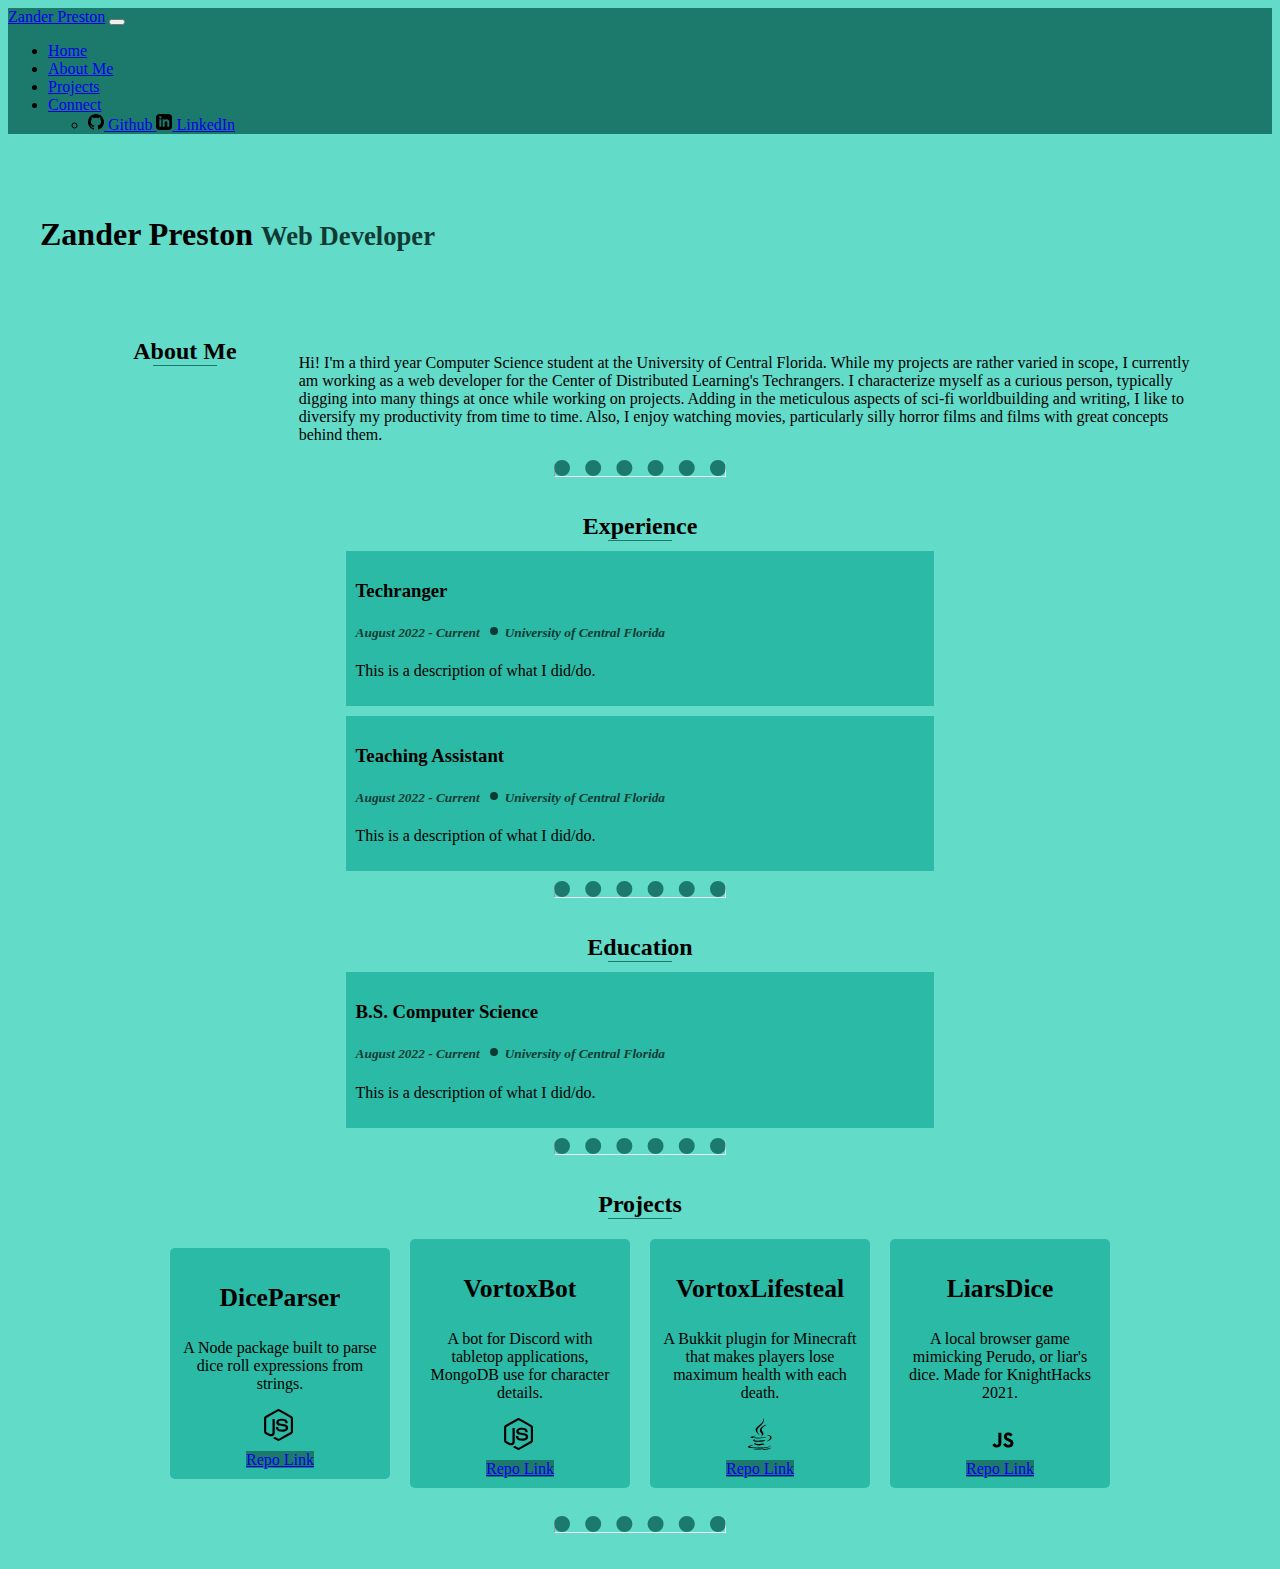
==== index.html @ afe41797 "Initial commit" ====
<!DOCTYPE html>
<html lang="en">
  <head>
    <meta charset="utf-8">
    <meta http-equiv="X-UA-Compatible" content="IE=edge">
    <meta name="viewport" content="width=device-width, initial-scale=1">

    <title>Zander Preston</title>

    <!-- Bootstrap CSS -->
    <link href="https://cdn.jsdelivr.net/npm/bootstrap@5.2.0/dist/css/bootstrap.min.css" rel="stylesheet" integrity="sha384-gH2yIJqKdNHPEq0n4Mqa/HGKIhSkIHeL5AyhkYV8i59U5AR6csBvApHHNl/vI1Bx" crossorigin="anonymous">
    <!-- Override CSS -->
    <link rel="stylesheet" type="text/css" href="styles.css">
  </head>
  <body>
    <!-- Bootstrap JS -->
    <script src="https://cdn.jsdelivr.net/npm/bootstrap@5.2.0/dist/js/bootstrap.bundle.min.js" integrity="sha384-A3rJD856KowSb7dwlZdYEkO39Gagi7vIsF0jrRAoQmDKKtQBHUuLZ9AsSv4jD4Xa" crossorigin="anonymous"></script>

    <nav class="navbar navbar-expand-lg navbar-dark">
        <div class="container-fluid">
            <a class="navbar-brand" href="#">Zander Preston</a>
            <button class="navbar-toggler" type="button" data-bs-toggle="collapse" data-bs-target="#navbarSupportedContent" aria-controls="navbarSupportedContent" aria-expanded="false" aria-label="Toggle navigation">
            <span class="navbar-toggler-icon"></span>
            </button>
            <div class="collapse navbar-collapse" id="navbarSupportedContent">
            <ul class="navbar-nav me-auto mb-2 mb-lg-0">
                <li class="nav-item">
                    <a class="nav-link active" aria-current="page" href="#">Home</a>
                </li>
                <li class="nav-item">
                    <a class="nav-link" href="#about">About Me</a>
                </li>
                <li class="nav-item">
                    <a class="nav-link" href="#projects">Projects</a>
                </li>
                <li class="nav-item dropdown">
                    <a class="nav-link dropdown-toggle" href="#" role="button" data-bs-toggle="dropdown" aria-expanded="false">
                        Connect
                    </a>
                    <ul class="dropdown-menu">
                        <li>
                            <a class="dropdown-item" href="https://github.com/lastingParadox">
                                <img src="assets/github.svg" alt="Github Logo" height="16px" width="16px">
                                Github
                            </a>
                            <a class="dropdown-item" href="https://www.linkedin.com/in/zander-preston-95725a225/">
                                <img src="assets/linkedin.svg" alt="LinkedIn Logo" width="16px" height="16px">
                                LinkedIn
                            </a>
                        </li>
                    </ul>
                </li>
            </div>
        </div>
    </nav>
    <header>
        <h1 class="display-4">
            Zander Preston
            <small class="text-muted">Web Developer</small>
        </h1>
    </header>

    <main>
        <div id="about" class="section">
            <div class= "aboutflex">
                <div class="aboutheader">
                    <h2>About Me</h2>
                    <div class=underline></div>
                </div>
                <div class="aboutpara">
                    <p>
                        Hi! I'm a third year Computer Science student at the University of Central Florida.
                        While my projects are rather varied in scope, I currently am working as a web developer for the
                        Center of Distributed Learning's Techrangers. I characterize myself as a curious person, typically digging
                        into many things at once while working on projects. Adding in the meticulous aspects of sci-fi worldbuilding
                        and writing, I like to diversify my productivity from time to time. Also, I enjoy watching movies, particularly
                        silly horror films and films with great concepts behind them.
                    </p>
                </div>
            </div>
            <hr/>
        </div>

        <div id="experience" class="section">
            <h2>Experience</h2>
            <div class=underline></div>

            <div class="experienceitem">
                <h3>Techranger</h3>
                <h4><i><small class="text-muted">August 2022 - Current</small></i><span class="spacer"></span><i><small class="text-muted">University of Central Florida</small></i></h4>
                <p>This is a description of what I did/do.</p>
            </div>
            <div class="experienceitem">
                <h3>Teaching Assistant</h3>
                <h4><i><small class="text-muted">August 2022 - Current</small></i><span class="spacer"></span><i><small class="text-muted">University of Central Florida</small></i></h4>
                <p>This is a description of what I did/do.</p>
            </div>
            <hr/>
        </div>

        <div id="education" class="section">
            <h2>Education</h2>
            <div class=underline></div>
            <div class="experienceitem">
                <h3>B.S. Computer Science</h3>
                <h4><i><small class="text-muted">August 2022 - Current</small></i><span class="spacer"></span><i><small class="text-muted">University of Central Florida</small></i></h4>
                <p>This is a description of what I did/do.</p>
            </div>
            <hr/>
        </div>

        <div id="projects" class="section">
            <h2>Projects</h2>
            <div class=underline></div>
            <div id="projectbox">
                <div class="projectitem">
                    <h3>DiceParser</h3>
                    <p>A Node package built to parse dice roll expressions from strings.</p>
                    <img src="assets/node.svg" alt="Node.js Logo"/>
                    <a class="btn btn-primary" href="https://github.com/lastingParadox/dice-roller" role="button">Repo Link</a>
                </div>
                <div class="projectitem">
                    <h3>VortoxBot</h3>
                    <p>A bot for Discord with tabletop applications, MongoDB use for character details.</p>
                    <img src="assets/node.svg" alt=""/>
                    <a class="btn btn-primary" href="https://github.com/lastingParadox/vortox-bot" role="button">Repo Link</a>
                </div>
                <div class="projectitem">
                    <h3>VortoxLifesteal</h3>
                    <p>A Bukkit plugin for Minecraft that makes players lose maximum health with each death.</p>
                    <img src="assets/java.svg" alt=""/>
                    <a class="btn btn-primary" href="https://github.com/lastingParadox/vortox-lifesteal" role="button">Repo Link</a>
                </div>
                <div class="projectitem">
                    <h3>LiarsDice</h3>
                    <p>A local browser game mimicking Perudo, or liar's dice. Made for KnightHacks 2021.</p>
                    <img src="assets/js.svg" alt="JS Logo"/>
                    <a class="btn btn-primary" href="https://github.com/lastingParadox/liars-dice-browser-game" role="button">Repo Link</a>
                </div>
            </div>
            <hr/>
        </div>

    </main>

  </body>
</html>
---- styles.css ----
body {
    background-color: #63dbc9;
}

h2 {
    text-align: center;
    margin: 0;
}

.text-muted {
    color: #0D3B34 !important;
}

header {
    padding: 5vh 2.5vw
}

.navbar {
    background-color: #1C7A6C;
}

.section {
    margin: 2vh 5% 4vh 5%;
}

.section hr {
    border-top: 1em dotted #1C7A6C;
    width: 15%;
    margin: auto;
}

.underline {
    text-align: center;
    height: 1px;
    width: 64px;
    background-color: #1C7A6C;
    margin: auto auto 10px;
}

.aboutflex {
    display: flex;
    justify-content: center;
    flex-flow: row wrap;
}

.aboutheader {
    text-align: center;
    min-width: 200px;
    flex: 1 1 auto;
}

.aboutpara {
    flex: 2 1 auto;
    max-width: 80%;
}

.experienceitem {
    display: block;
    width: 50%;
    padding: 10px;
    background-color: #2BBAA5;
    margin: 10px auto;
}

.spacer {
    height: 8px;
    width: 8px;
    background-color: #0D3B34;
    border-radius: 50%;
    display: inline-block;
    margin: 0 7px 2px 10px;
}

#projectbox {
    display: flex;
    flex-flow: row wrap;
    align-items: center;
    justify-content: center;
    margin-bottom: 2vh;
}

.projectitem {
    overflow: hidden;
    text-align: center;
    border-radius: 5px;
    background-color: #2BBAA5;
    padding: 10px;
    margin: 10px;
    flex: 1 1 auto;
    max-width: 200px;
}

.projectitem h3 {
    font-size: calc(1.2em + .5vw);
}

.projectitem img {
    display: block;
    margin: 10px auto;
    filter: brightness(0) saturate(100%);
    height: 32px;
    width: 32px;
}

.btn-primary {
    background-color: #1C7A6C;
    border-color: #14695c;
}

.disabled {
    background-color: #1C7A6C;
    border-color: #14695c;
}
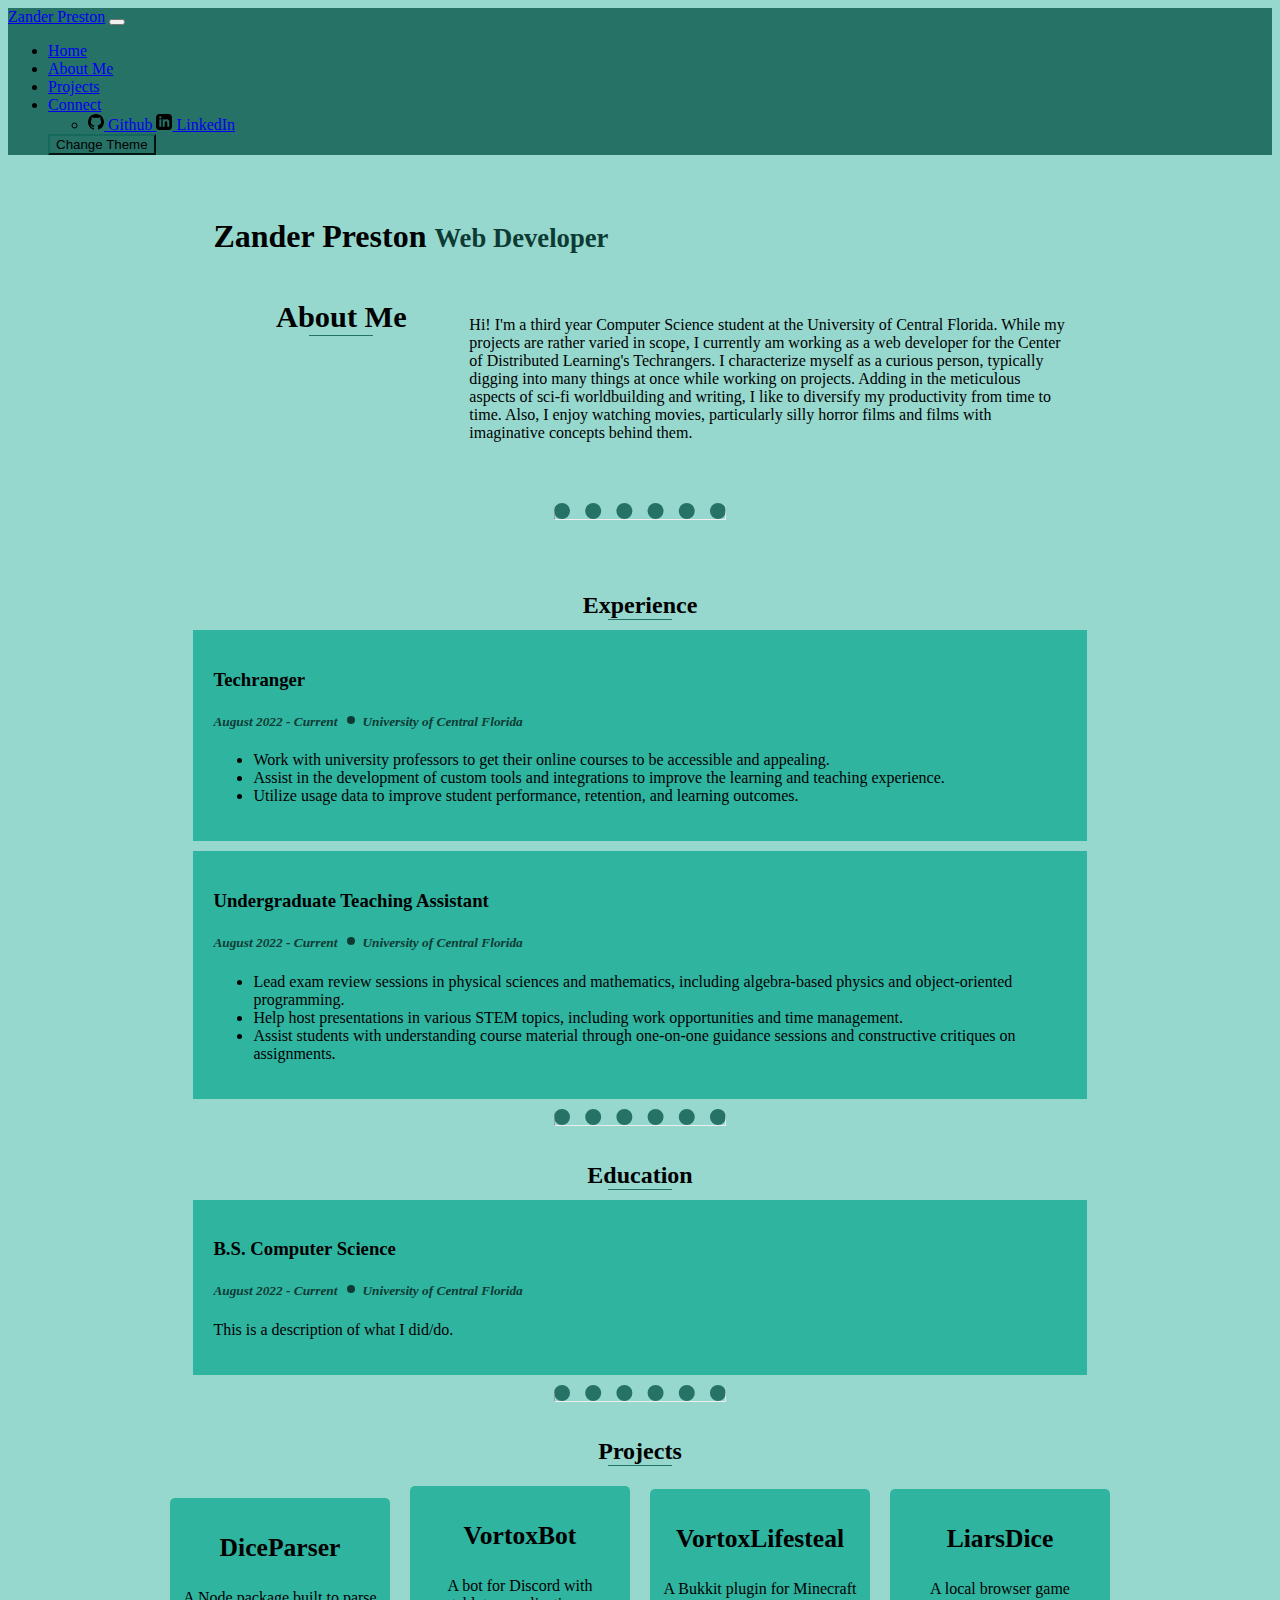
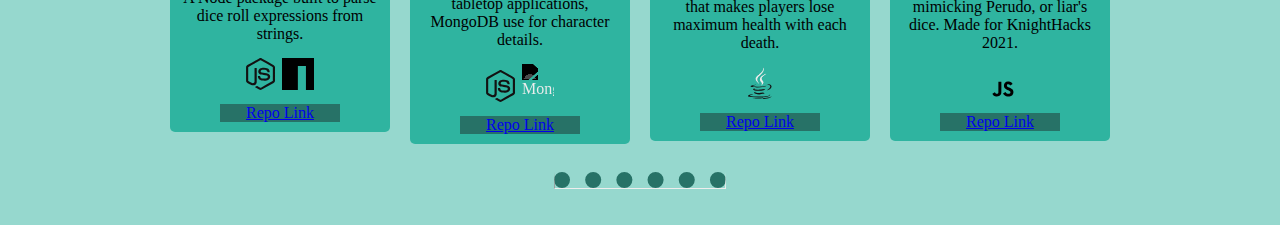
==== commit 3537f6ec: "Add style changer, margin fix" ====
--- a/index.html
+++ b/index.html
@@ -10,7 +10,17 @@
     <!-- Bootstrap CSS -->
     <link href="https://cdn.jsdelivr.net/npm/bootstrap@5.2.0/dist/css/bootstrap.min.css" rel="stylesheet" integrity="sha384-gH2yIJqKdNHPEq0n4Mqa/HGKIhSkIHeL5AyhkYV8i59U5AR6csBvApHHNl/vI1Bx" crossorigin="anonymous">
     <!-- Override CSS -->
-    <link rel="stylesheet" type="text/css" href="styles.css">
+    <link rel="stylesheet" type="text/css" href="mint.css">
+    <script>
+        function toggleTheme() {
+            let theme = document.getElementsByTagName('link')[1]
+
+            if (theme.getAttribute('href') == 'mint.css')
+                theme.setAttribute('href', 'pink.css')
+            else
+                theme.setAttribute('href', 'mint.css')
+        }
+    </script>
   </head>
   <body>
     <!-- Bootstrap JS -->
@@ -50,14 +60,17 @@
                         </li>
                     </ul>
                 </li>
+                <div><button id="themeButton" class="btn btn-secondary" onclick="toggleTheme()">Change Theme</button></div>
             </div>
         </div>
     </nav>
     <header>
+        <div id="header" class="section">
         <h1 class="display-4">
             Zander Preston
-            <small class="text-muted">Web Developer</small>
+            <small class="text-muted"> Web Developer</small>
         </h1>
+    </div>
     </header>
 
     <main>
@@ -74,13 +87,13 @@
                         Center of Distributed Learning's Techrangers. I characterize myself as a curious person, typically digging
                         into many things at once while working on projects. Adding in the meticulous aspects of sci-fi worldbuilding
                         and writing, I like to diversify my productivity from time to time. Also, I enjoy watching movies, particularly
-                        silly horror films and films with great concepts behind them.
+                        silly horror films and films with imaginative concepts behind them.
                     </p>
                 </div>
             </div>
             <hr/>
         </div>
-
+        <br/>
         <div id="experience" class="section">
             <h2>Experience</h2>
             <div class=underline></div>
@@ -88,12 +101,20 @@
             <div class="experienceitem">
                 <h3>Techranger</h3>
                 <h4><i><small class="text-muted">August 2022 - Current</small></i><span class="spacer"></span><i><small class="text-muted">University of Central Florida</small></i></h4>
-                <p>This is a description of what I did/do.</p>
+                <ul>
+                    <li>Work with university professors to get their online courses to be accessible and appealing.</li>
+                    <li>Assist in the development of custom tools and integrations to improve the learning and teaching experience.</li>
+                    <li>Utilize usage data to improve student performance, retention, and learning outcomes.</li>
+                </ul>
             </div>
             <div class="experienceitem">
-                <h3>Teaching Assistant</h3>
+                <h3>Undergraduate Teaching Assistant</h3>
                 <h4><i><small class="text-muted">August 2022 - Current</small></i><span class="spacer"></span><i><small class="text-muted">University of Central Florida</small></i></h4>
-                <p>This is a description of what I did/do.</p>
+                <ul>
+                    <li>Lead exam review sessions in physical sciences and mathematics, including algebra-based physics and object-oriented programming.</li>
+                    <li>Help host presentations in various STEM topics, including work opportunities and time management.</li>
+                    <li>Assist students with understanding course material through one-on-one guidance sessions and constructive critiques on assignments.</li>
+                </ul>
             </div>
             <hr/>
         </div>
@@ -116,25 +137,27 @@
                 <div class="projectitem">
                     <h3>DiceParser</h3>
                     <p>A Node package built to parse dice roll expressions from strings.</p>
-                    <img src="assets/node.svg" alt="Node.js Logo"/>
+                    <a href="https://nodejs.org/en/"><img class="invert" src="assets/node.svg" alt="Node.js Logo"/></a>
+                    <a href="https://www.npmjs.com/package/vortox-dice-parser"><img src="assets/npm.svg" alt="npm Logo"/></a>
                     <a class="btn btn-primary" href="https://github.com/lastingParadox/dice-roller" role="button">Repo Link</a>
                 </div>
                 <div class="projectitem">
                     <h3>VortoxBot</h3>
                     <p>A bot for Discord with tabletop applications, MongoDB use for character details.</p>
-                    <img src="assets/node.svg" alt=""/>
+                    <a href="https://nodejs.org/en/"><img class="invert" src="assets/node.svg" alt="Node.js logo"/></a>
+                    <a href="https://www.mongodb.com/"><img class="invert" src="assets/mongodb.svg" alt="MongoDB Logo"/></a>
                     <a class="btn btn-primary" href="https://github.com/lastingParadox/vortox-bot" role="button">Repo Link</a>
                 </div>
                 <div class="projectitem">
                     <h3>VortoxLifesteal</h3>
                     <p>A Bukkit plugin for Minecraft that makes players lose maximum health with each death.</p>
-                    <img src="assets/java.svg" alt=""/>
+                    <a href="https://www.java.com/en/"><img src="assets/java.svg" alt="Java logo"/></a>
                     <a class="btn btn-primary" href="https://github.com/lastingParadox/vortox-lifesteal" role="button">Repo Link</a>
                 </div>
                 <div class="projectitem">
                     <h3>LiarsDice</h3>
                     <p>A local browser game mimicking Perudo, or liar's dice. Made for KnightHacks 2021.</p>
-                    <img src="assets/js.svg" alt="JS Logo"/>
+                    <a href="https://www.javascript.com/"><img src="assets/js.svg" alt="JS Logo"/></a>
                     <a class="btn btn-primary" href="https://github.com/lastingParadox/liars-dice-browser-game" role="button">Repo Link</a>
                 </div>
             </div>
--- a/mint.css
+++ b/mint.css
@@ -0,0 +1,157 @@
+* {
+    --main-bg-color: #96d8ce;
+    --accent-nav: #277267;
+    --accent-muted: #0D3B34;
+    --item-box: #2fb4a0;
+    --button-border: #14695c;
+}
+
+body {
+    background-color: var(--main-bg-color);
+}
+
+h2 {
+    text-align: center;
+    margin: 0;
+}
+
+.text-muted {
+    color: var(--accent-muted) !important;
+}
+
+.section {
+    margin: 2vh 5% 4vh 5%;
+}
+
+header {
+    margin: 7vh auto 4vh;
+    width: 75%;
+}
+
+.navbar {
+    background-color: var(--accent-nav);
+}
+
+#themeButton {
+}
+
+.section hr {
+    border-top: 1em dotted var(--accent-nav);
+    width: 15%;
+    margin: auto;
+}
+
+.underline {
+    text-align: center;
+    height: 1px;
+    width: 64px;
+    background-color: var(--accent-nav);
+    margin: auto auto 10px;
+}
+
+.aboutflex {
+    margin: 5vh auto;
+    display: flex;
+    justify-content: center;
+    flex-flow: row wrap;
+    width: 75%;
+}
+
+.aboutheader {
+    text-align: center;
+    min-width: 200px;
+    flex: 1 1 auto;
+}
+
+.aboutheader h2 {
+    font-size: calc(1.5em + .5vw);
+}
+
+.aboutpara {
+    flex: 2 1 auto;
+    max-width: 70%;
+}
+
+.experienceitem {
+    display: block;
+    width: 75%;
+    padding: 20px;
+    background-color: var(--item-box);
+    margin: 10px auto;
+}
+
+.spacer {
+    height: 8px;
+    width: 8px;
+    background-color: var(--accent-muted);
+    border-radius: 50%;
+    display: inline-block;
+    margin: 0 7px 2px 10px;
+}
+
+#projectbox {
+    display: flex;
+    flex-flow: row wrap;
+    align-items: center;
+    justify-content: center;
+    margin-bottom: 2vh;
+}
+
+.projectitem {
+    overflow: hidden;
+    text-align: center;
+    border-radius: 5px;
+    background-color: var(--item-box);
+    padding: 10px;
+    margin: 10px;
+    flex: 1 1 auto;
+    max-width: 200px;
+}
+
+.projectitem h3 {
+    font-size: calc(1.2em + .5vw);
+}
+
+.projectitem p {
+    margin: auto auto 10px;
+}
+
+.projectitem img {
+    display: inline-block;
+    margin: 5px auto 10px;
+    filter: contrast(100) brightness(1) grayscale(1);
+    height: 32px;
+    width: 32px;
+}
+
+.projectitem .invert {
+    filter: invert() contrast(100) brightness(1) grayscale(1);
+}
+
+.btn-primary {
+    margin: auto;
+    display: block;
+    width: 60%;
+    background-color: var(--accent-nav);
+    border-color: var(--button-border)
+}
+
+.btn-primary:hover {
+    background-color: #085c4f;
+    border-color: #04352d;
+}
+
+.btn-secondary {
+    background-color: var(--accent-nav);
+    border-color: var(--button-border)
+}
+
+.btn-secondary:hover {
+    background-color: #085c4f;
+    border-color: #04352d;
+}
+
+.disabled {
+    background-color: var(--accent-nav);
+    border-color: var(--button-border)
+}
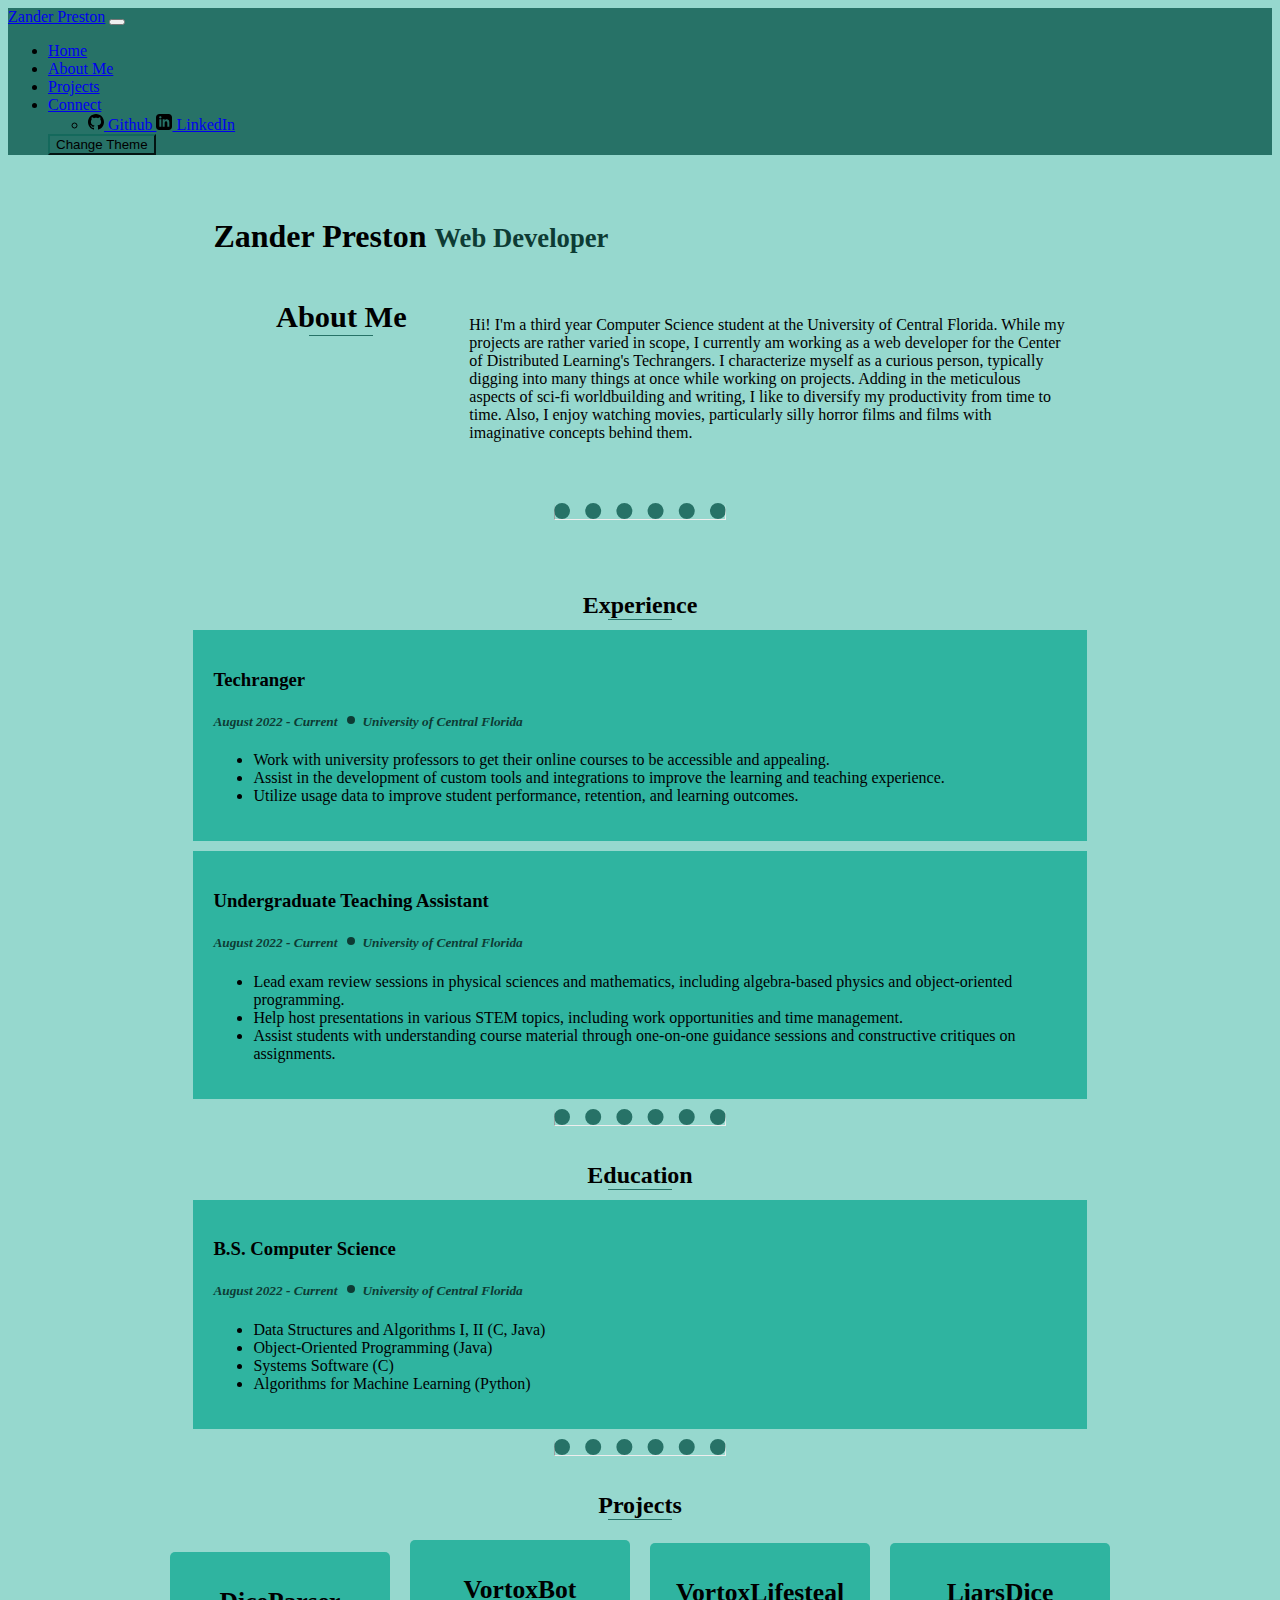
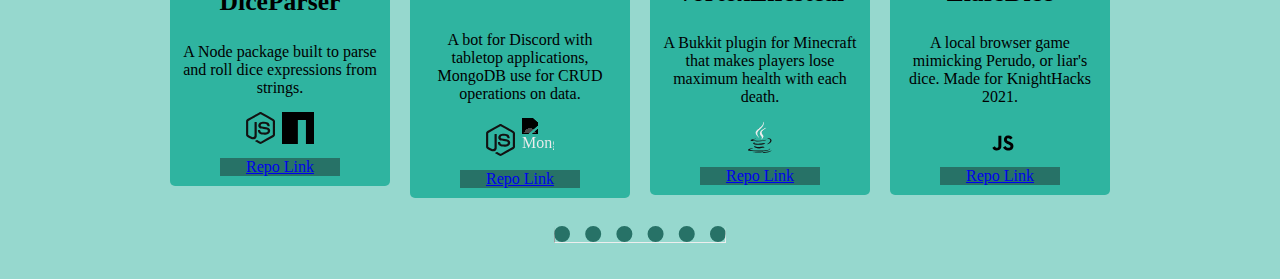
==== commit 9125a3a6: "Add languages to coursework" ====
--- a/index.html
+++ b/index.html
@@ -10,10 +10,11 @@
     <!-- Bootstrap CSS -->
     <link href="https://cdn.jsdelivr.net/npm/bootstrap@5.2.0/dist/css/bootstrap.min.css" rel="stylesheet" integrity="sha384-gH2yIJqKdNHPEq0n4Mqa/HGKIhSkIHeL5AyhkYV8i59U5AR6csBvApHHNl/vI1Bx" crossorigin="anonymous">
     <!-- Override CSS -->
+    <link rel="stylesheet" type="text/css" href="main.css">
     <link rel="stylesheet" type="text/css" href="mint.css">
     <script>
         function toggleTheme() {
-            let theme = document.getElementsByTagName('link')[1]
+            let theme = document.getElementsByTagName('link')[2]
 
             if (theme.getAttribute('href') == 'mint.css')
                 theme.setAttribute('href', 'pink.css')
@@ -125,7 +126,12 @@
             <div class="experienceitem">
                 <h3>B.S. Computer Science</h3>
                 <h4><i><small class="text-muted">August 2022 - Current</small></i><span class="spacer"></span><i><small class="text-muted">University of Central Florida</small></i></h4>
-                <p>This is a description of what I did/do.</p>
+                <ul>
+                    <li>Data Structures and Algorithms I, II (C, Java)</li>
+                    <li>Object-Oriented Programming (Java)</li>
+                    <li>Systems Software (C)</li>
+                    <li>Algorithms for Machine Learning (Python)</li>
+                </ul>
             </div>
             <hr/>
         </div>
@@ -136,14 +142,14 @@
             <div id="projectbox">
                 <div class="projectitem">
                     <h3>DiceParser</h3>
-                    <p>A Node package built to parse dice roll expressions from strings.</p>
+                    <p>A Node package built to parse and roll dice expressions from strings.</p>
                     <a href="https://nodejs.org/en/"><img class="invert" src="assets/node.svg" alt="Node.js Logo"/></a>
-                    <a href="https://www.npmjs.com/package/vortox-dice-parser"><img src="assets/npm.svg" alt="npm Logo"/></a>
+                    <a href="https://www.npmjs.com/package/vortox-dice-parser"><img class="revert" src="assets/npm.svg" alt="npm Logo"/></a>
                     <a class="btn btn-primary" href="https://github.com/lastingParadox/dice-roller" role="button">Repo Link</a>
                 </div>
                 <div class="projectitem">
                     <h3>VortoxBot</h3>
-                    <p>A bot for Discord with tabletop applications, MongoDB use for character details.</p>
+                    <p>A bot for Discord with tabletop applications, MongoDB use for CRUD operations on data.</p>
                     <a href="https://nodejs.org/en/"><img class="invert" src="assets/node.svg" alt="Node.js logo"/></a>
                     <a href="https://www.mongodb.com/"><img class="invert" src="assets/mongodb.svg" alt="MongoDB Logo"/></a>
                     <a class="btn btn-primary" href="https://github.com/lastingParadox/vortox-bot" role="button">Repo Link</a>
@@ -151,13 +157,13 @@
                 <div class="projectitem">
                     <h3>VortoxLifesteal</h3>
                     <p>A Bukkit plugin for Minecraft that makes players lose maximum health with each death.</p>
-                    <a href="https://www.java.com/en/"><img src="assets/java.svg" alt="Java logo"/></a>
+                    <a href="https://www.java.com/en/"><img class="revert" src="assets/java.svg" alt="Java logo"/></a>
                     <a class="btn btn-primary" href="https://github.com/lastingParadox/vortox-lifesteal" role="button">Repo Link</a>
                 </div>
                 <div class="projectitem">
                     <h3>LiarsDice</h3>
                     <p>A local browser game mimicking Perudo, or liar's dice. Made for KnightHacks 2021.</p>
-                    <a href="https://www.javascript.com/"><img src="assets/js.svg" alt="JS Logo"/></a>
+                    <a href="https://www.javascript.com/"><img class="revert" src="assets/js.svg" alt="JS Logo"/></a>
                     <a class="btn btn-primary" href="https://github.com/lastingParadox/liars-dice-browser-game" role="button">Repo Link</a>
                 </div>
             </div>
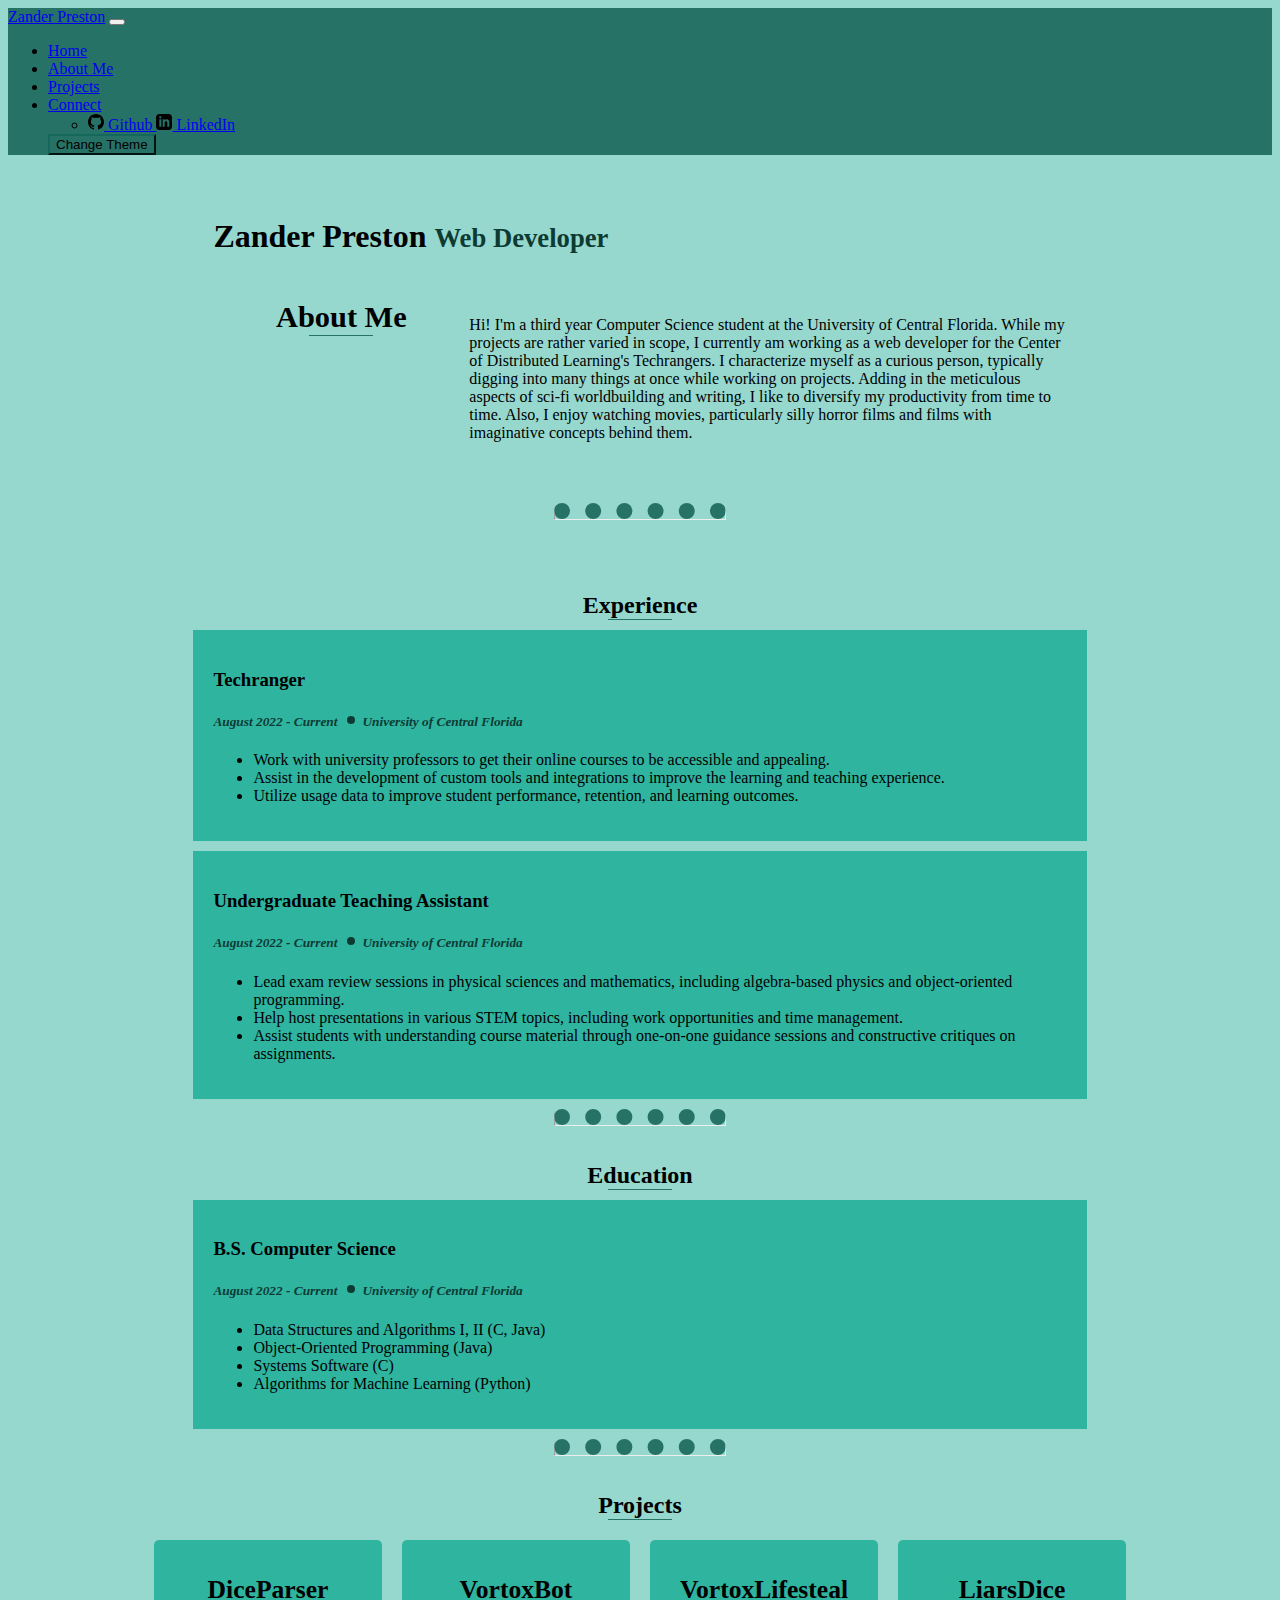
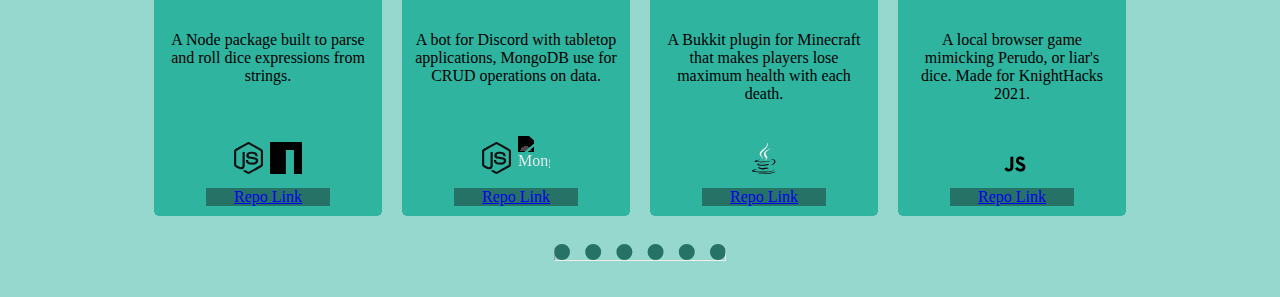
==== commit 76cbeb77: "Finally fix project item sizing issues, condense css." ====
--- a/index.html
+++ b/index.html
@@ -141,36 +141,50 @@
             <div class=underline></div>
             <div id="projectbox">
                 <div class="projectitem">
-                    <h3>DiceParser</h3>
-                    <p>A Node package built to parse and roll dice expressions from strings.</p>
-                    <a href="https://nodejs.org/en/"><img class="invert" src="assets/node.svg" alt="Node.js Logo"/></a>
-                    <a href="https://www.npmjs.com/package/vortox-dice-parser"><img class="revert" src="assets/npm.svg" alt="npm Logo"/></a>
-                    <a class="btn btn-primary" href="https://github.com/lastingParadox/dice-roller" role="button">Repo Link</a>
+                    <div class="item-info">
+                        <h3>DiceParser</h3>
+                        <p>A Node package built to parse and roll dice expressions from strings.</p>
+                    </div>
+                    <div class="item-link">
+                        <a href="https://nodejs.org/en/"><img class="invert" src="assets/node.svg" alt="Node.js Logo"/></a>
+                        <a href="https://www.npmjs.com/package/vortox-dice-parser"><img class="revert" src="assets/npm.svg" alt="npm Logo"/></a>
+                        <a class="btn btn-primary" href="https://github.com/lastingParadox/dice-roller" role="button">Repo Link</a>
+                    </div>
                 </div>
                 <div class="projectitem">
-                    <h3>VortoxBot</h3>
-                    <p>A bot for Discord with tabletop applications, MongoDB use for CRUD operations on data.</p>
-                    <a href="https://nodejs.org/en/"><img class="invert" src="assets/node.svg" alt="Node.js logo"/></a>
-                    <a href="https://www.mongodb.com/"><img class="invert" src="assets/mongodb.svg" alt="MongoDB Logo"/></a>
-                    <a class="btn btn-primary" href="https://github.com/lastingParadox/vortox-bot" role="button">Repo Link</a>
+                    <div class="item-info">
+                        <h3>VortoxBot</h3>
+                        <p>A bot for Discord with tabletop applications, MongoDB use for CRUD operations on data.</p>
+                    </div>
+                    <div class="item-link">
+                        <a href="https://nodejs.org/en/"><img class="invert" src="assets/node.svg" alt="Node.js logo"/></a>
+                        <a href="https://www.mongodb.com/"><img class="invert" src="assets/mongodb.svg" alt="MongoDB Logo"/></a>
+                        <a class="btn btn-primary" href="https://github.com/lastingParadox/vortox-bot" role="button">Repo Link</a>
+                    </div>
                 </div>
                 <div class="projectitem">
-                    <h3>VortoxLifesteal</h3>
-                    <p>A Bukkit plugin for Minecraft that makes players lose maximum health with each death.</p>
-                    <a href="https://www.java.com/en/"><img class="revert" src="assets/java.svg" alt="Java logo"/></a>
-                    <a class="btn btn-primary" href="https://github.com/lastingParadox/vortox-lifesteal" role="button">Repo Link</a>
+                    <div class="item-info">
+                        <h3>VortoxLifesteal</h3>
+                        <p>A Bukkit plugin for Minecraft that makes players lose maximum health with each death.</p>
+                    </div>
+                    <div class="item-link">
+                        <a href="https://www.java.com/en/"><img class="revert" src="assets/java.svg" alt="Java logo"/></a>
+                        <a class="btn btn-primary" href="https://github.com/lastingParadox/vortox-lifesteal" role="button">Repo Link</a>
+                    </div>
                 </div>
                 <div class="projectitem">
-                    <h3>LiarsDice</h3>
-                    <p>A local browser game mimicking Perudo, or liar's dice. Made for KnightHacks 2021.</p>
-                    <a href="https://www.javascript.com/"><img class="revert" src="assets/js.svg" alt="JS Logo"/></a>
-                    <a class="btn btn-primary" href="https://github.com/lastingParadox/liars-dice-browser-game" role="button">Repo Link</a>
+                    <div class="item-info">
+                        <h3>LiarsDice</h3>
+                        <p>A local browser game mimicking Perudo, or liar's dice. Made for KnightHacks 2021.</p>
+                    </div>
+                    <div class="item-link">
+                        <a href="https://www.javascript.com/"><img class="revert" src="assets/js.svg" alt="JS Logo"/></a>
+                        <a class="btn btn-primary" href="https://github.com/lastingParadox/liars-dice-browser-game" role="button">Repo Link</a>
+                    </div>
                 </div>
             </div>
             <hr/>
         </div>
-
     </main>
-
   </body>
 </html>
--- a/main.css
+++ b/main.css
@@ -0,0 +1,132 @@
+body {
+    background-color: var(--main-bg-color);
+}
+h2 {
+    text-align: center;
+    margin: 0;
+}
+.text-muted {
+    color: var(--accent-muted) !important;
+}
+.section {
+    margin: 2vh 5% 4vh 5%;
+}
+header {
+    margin: 7vh auto 4vh;
+    width: 75%;
+}
+.navbar {
+    background-color: var(--accent-nav);
+}
+.section hr {
+    border-top: 1em dotted var(--accent-nav);
+    width: 15%;
+    margin: auto;
+}
+.underline {
+    text-align: center;
+    height: 1px;
+    width: 64px;
+    background-color: var(--accent-nav);
+    margin: auto auto 10px;
+}
+.aboutflex {
+    margin: 5vh auto;
+    display: flex;
+    justify-content: center;
+    flex-flow: row wrap;
+    width: 75%;
+}
+.aboutheader {
+    text-align: center;
+    min-width: 200px;
+    flex: 1 1 auto;
+}
+.aboutheader h2 {
+    font-size: calc(1.5em + .5vw);
+}
+.aboutpara {
+    flex: 2 1 auto;
+    max-width: 70%;
+}
+.experienceitem {
+    display: block;
+    width: 75%;
+    padding: 20px;
+    background-color: var(--item-box);
+    margin: 10px auto;
+}
+.spacer {
+    height: 8px;
+    width: 8px;
+    background-color: var(--accent-muted);
+    border-radius: 50%;
+    display: inline-block;
+    margin: 0 7px 2px 10px;
+}
+#projectbox {
+    display: flex;
+    flex-flow: row wrap;
+    align-items: center;
+    justify-content: center;
+    margin-bottom: 2vh;
+}
+.projectitem {
+    display: flex;
+    align-items: center;
+    flex-direction: column;
+    overflow: hidden;
+    text-align: center;
+    border-radius: 5px;
+    background-color: var(--item-box);
+    padding: 10px;
+    margin: 10px;
+    max-width: 13em;
+    height: 16em
+}
+.item-info {
+    margin-bottom: auto;
+}
+.item-info h3 {
+    font-size: calc(1.2em + .5vw);
+}
+.item-info p {
+    margin: auto auto 10px;
+}
+.item-link {
+    width: 100%;
+    margin-top: auto;
+}
+.item-link img {
+    display: inline-block;
+    margin: 5px auto 10px;
+    filter: contrast(100) brightness(1) grayscale(1);
+    height: 32px;
+    width: 32px;
+}
+.item-link .invert {
+    filter: invert() contrast(100) brightness(1) grayscale(1);
+}
+.btn-primary {
+    margin: auto;
+    display: block;
+    width: 60%;
+    background-color: var(--accent-nav);
+    border-color: var(--button-border)
+}
+.btn-primary:hover {
+    background-color: var(--button-back);
+    border-color: var(--button-hover);
+}
+.btn-secondary {
+    background-color: var(--accent-nav);
+    border-color: var(--button-border)
+}
+.btn-secondary:hover {
+    background-color: var(--button-back);
+    border-color: var(--button-hover);
+}
+.disabled {
+    background-color: var(--accent-nav);
+    border-color: var(--button-border)
+}
--- a/mint.css
+++ b/mint.css
@@ -4,154 +4,21 @@
     --accent-muted: #0D3B34;
     --item-box: #2fb4a0;
     --button-border: #14695c;
+    --button-back: #085c4f;
+    --button-hover: #04352d;
 }
-
-body {
-    background-color: var(--main-bg-color);
+.experienceitem {
+    color: black;
 }
-
-h2 {
-    text-align: center;
-    margin: 0;
-}
-
-.text-muted {
+.experienceitem .text-muted {
     color: var(--accent-muted) !important;
 }
-
-.section {
-    margin: 2vh 5% 4vh 5%;
+.projectitem {
+    color: black
 }
-
-header {
-    margin: 7vh auto 4vh;
-    width: 75%;
-}
-
-.navbar {
-    background-color: var(--accent-nav);
-}
-
-#themeButton {
-}
-
-.section hr {
-    border-top: 1em dotted var(--accent-nav);
-    width: 15%;
-    margin: auto;
-}
-
-.underline {
-    text-align: center;
-    height: 1px;
-    width: 64px;
-    background-color: var(--accent-nav);
-    margin: auto auto 10px;
-}
-
-.aboutflex {
-    margin: 5vh auto;
-    display: flex;
-    justify-content: center;
-    flex-flow: row wrap;
-    width: 75%;
-}
-
-.aboutheader {
-    text-align: center;
-    min-width: 200px;
-    flex: 1 1 auto;
-}
-
-.aboutheader h2 {
-    font-size: calc(1.5em + .5vw);
-}
-
-.aboutpara {
-    flex: 2 1 auto;
-    max-width: 70%;
-}
-
-.experienceitem {
-    display: block;
-    width: 75%;
-    padding: 20px;
-    background-color: var(--item-box);
-    margin: 10px auto;
-}
-
-.spacer {
-    height: 8px;
-    width: 8px;
-    background-color: var(--accent-muted);
-    border-radius: 50%;
-    display: inline-block;
-    margin: 0 7px 2px 10px;
-}
-
-#projectbox {
-    display: flex;
-    flex-flow: row wrap;
-    align-items: center;
-    justify-content: center;
-    margin-bottom: 2vh;
-}
-
-.projectitem {
-    overflow: hidden;
-    text-align: center;
-    border-radius: 5px;
-    background-color: var(--item-box);
-    padding: 10px;
-    margin: 10px;
-    flex: 1 1 auto;
-    max-width: 200px;
-}
-
-.projectitem h3 {
-    font-size: calc(1.2em + .5vw);
-}
-
-.projectitem p {
-    margin: auto auto 10px;
-}
-
-.projectitem img {
-    display: inline-block;
-    margin: 5px auto 10px;
-    filter: contrast(100) brightness(1) grayscale(1);
-    height: 32px;
-    width: 32px;
-}
-
 .projectitem .invert {
     filter: invert() contrast(100) brightness(1) grayscale(1);
 }
-
-.btn-primary {
-    margin: auto;
-    display: block;
-    width: 60%;
-    background-color: var(--accent-nav);
-    border-color: var(--button-border)
+.projectitem .revert {
+    filter: contrast(100) brightness(1) grayscale(1);
 }
-
-.btn-primary:hover {
-    background-color: #085c4f;
-    border-color: #04352d;
-}
-
-.btn-secondary {
-    background-color: var(--accent-nav);
-    border-color: var(--button-border)
-}
-
-.btn-secondary:hover {
-    background-color: #085c4f;
-    border-color: #04352d;
-}
-
-.disabled {
-    background-color: var(--accent-nav);
-    border-color: var(--button-border)
-}
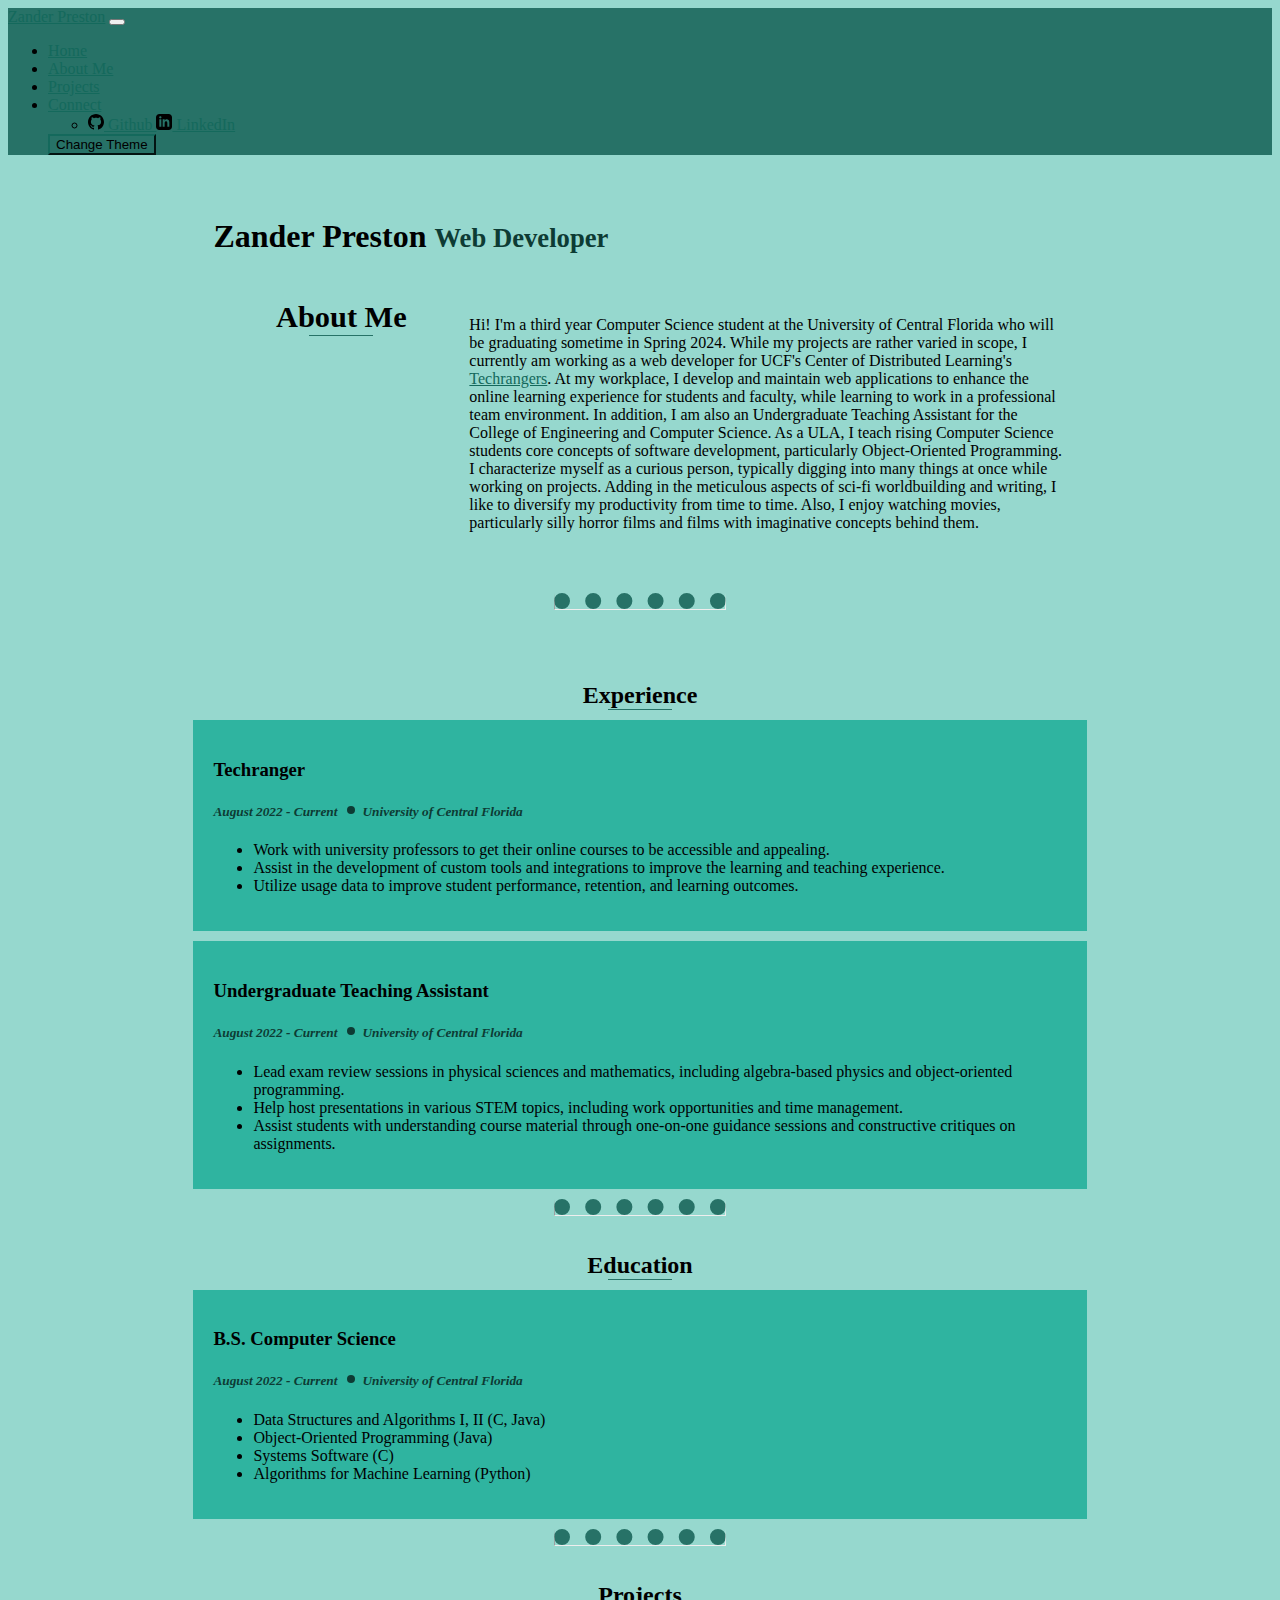
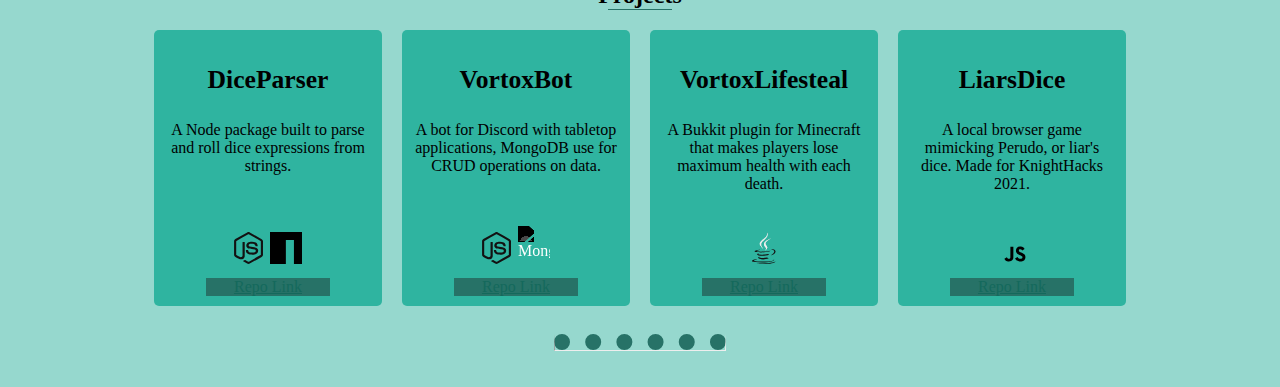
==== commit 2e65d9e0: "Add more to about me paragraph" ====
--- a/index.html
+++ b/index.html
@@ -83,12 +83,16 @@
                 </div>
                 <div class="aboutpara">
                     <p>
-                        Hi! I'm a third year Computer Science student at the University of Central Florida.
-                        While my projects are rather varied in scope, I currently am working as a web developer for the
-                        Center of Distributed Learning's Techrangers. I characterize myself as a curious person, typically digging
-                        into many things at once while working on projects. Adding in the meticulous aspects of sci-fi worldbuilding
-                        and writing, I like to diversify my productivity from time to time. Also, I enjoy watching movies, particularly
-                        silly horror films and films with imaginative concepts behind them.
+                        Hi! I'm a third year Computer Science student at the University of Central Florida who will be 
+                        graduating sometime in Spring 2024. While my projects are rather varied in scope, I currently am working as a
+                        web developer for UCF's Center of Distributed Learning's <a href="https://techrangers.cdl.ucf.edu/">Techrangers</a>.
+                        At my workplace, I develop and maintain web applications to enhance the online learning experience for students and faculty,
+                        while learning to work in a professional team environment. In addition, I am also an Undergraduate Teaching Assistant for
+                        the College of Engineering and Computer Science. As a ULA, I teach rising Computer Science students core concepts of
+                        software development, particularly Object-Oriented Programming. I characterize myself as a curious person, typically digging 
+                        into many things at once while working on projects. Adding in the meticulous aspects of sci-fi worldbuilding 
+                        and writing, I like to diversify my productivity from time to time. Also, I enjoy watching movies, particularly 
+                        silly horror films and films with imaginative concepts behind them. 
                     </p>
                 </div>
             </div>
--- a/main.css
+++ b/main.css
@@ -1,5 +1,11 @@
 body {
     background-color: var(--main-bg-color);
+}
+a {
+    color: var(--button-border)
+}
+a:hover {
+    color: var(--button-hover)
 }
 h2 {
     text-align: center;
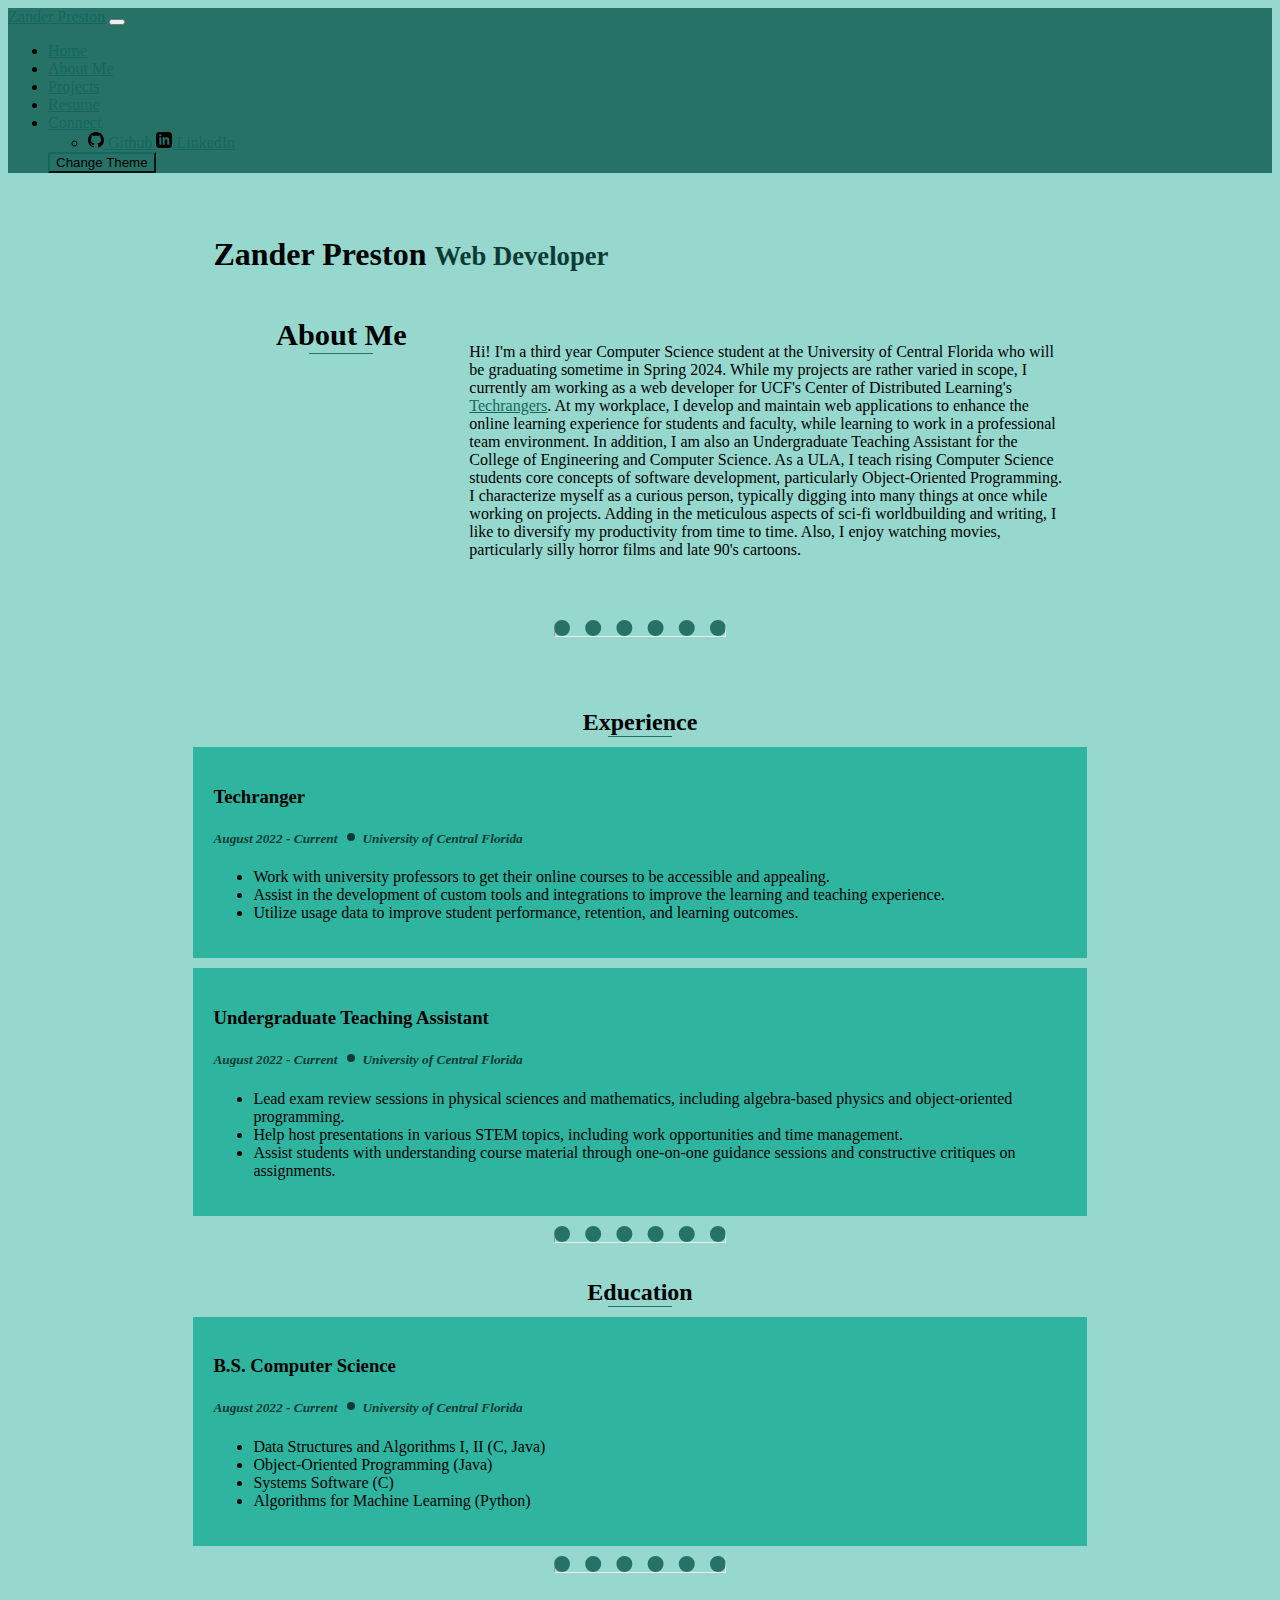
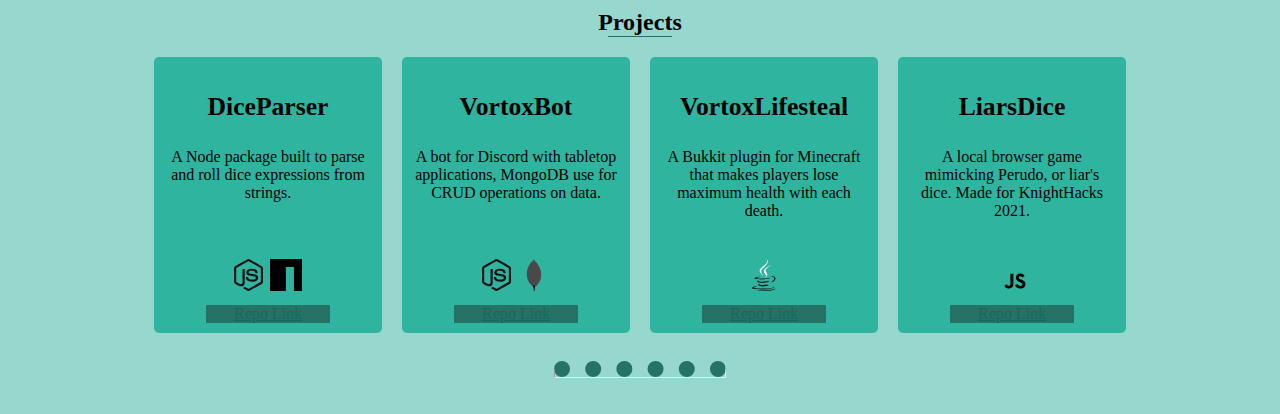
==== commit afb99991: "Remove assignments, add in test feature" ====
--- a/index.html
+++ b/index.html
@@ -10,18 +10,9 @@
     <!-- Bootstrap CSS -->
     <link href="https://cdn.jsdelivr.net/npm/bootstrap@5.2.0/dist/css/bootstrap.min.css" rel="stylesheet" integrity="sha384-gH2yIJqKdNHPEq0n4Mqa/HGKIhSkIHeL5AyhkYV8i59U5AR6csBvApHHNl/vI1Bx" crossorigin="anonymous">
     <!-- Override CSS -->
-    <link rel="stylesheet" type="text/css" href="main.css">
-    <link rel="stylesheet" type="text/css" href="mint.css">
-    <script>
-        function toggleTheme() {
-            let theme = document.getElementsByTagName('link')[2]
-
-            if (theme.getAttribute('href') == 'mint.css')
-                theme.setAttribute('href', 'pink.css')
-            else
-                theme.setAttribute('href', 'mint.css')
-        }
-    </script>
+    <link rel="stylesheet" type="text/css" href="static/css/main.css">
+    <link rel="stylesheet" type="text/css" href="static/css/mint.css">
+    <script src="static/js/main.js"></script>
   </head>
   <body>
     <!-- Bootstrap JS -->
@@ -29,33 +20,36 @@
 
     <nav class="navbar navbar-expand-lg navbar-dark">
         <div class="container-fluid">
-            <a class="navbar-brand" href="#">Zander Preston</a>
+            <a class="navbar-brand" href="./">Zander Preston</a>
             <button class="navbar-toggler" type="button" data-bs-toggle="collapse" data-bs-target="#navbarSupportedContent" aria-controls="navbarSupportedContent" aria-expanded="false" aria-label="Toggle navigation">
             <span class="navbar-toggler-icon"></span>
             </button>
             <div class="collapse navbar-collapse" id="navbarSupportedContent">
             <ul class="navbar-nav me-auto mb-2 mb-lg-0">
                 <li class="nav-item">
-                    <a class="nav-link active" aria-current="page" href="#">Home</a>
+                    <a class="nav-link active" aria-current="page" href="./">Home</a>
                 </li>
                 <li class="nav-item">
-                    <a class="nav-link" href="#about">About Me</a>
+                    <a class="nav-link" href="./#about">About Me</a>
                 </li>
                 <li class="nav-item">
-                    <a class="nav-link" href="#projects">Projects</a>
+                    <a class="nav-link" href="./#projects">Projects</a>
+                </li>
+                <li class="nav-item">
+                    <a class="nav-link" href="resume">Resume</a>
                 </li>
                 <li class="nav-item dropdown">
-                    <a class="nav-link dropdown-toggle" href="#" role="button" data-bs-toggle="dropdown" aria-expanded="false">
+                    <a class="nav-link dropdown-toggle" href="./" role="button" data-bs-toggle="dropdown" aria-expanded="false">
                         Connect
                     </a>
                     <ul class="dropdown-menu">
                         <li>
                             <a class="dropdown-item" href="https://github.com/lastingParadox">
-                                <img src="assets/github.svg" alt="Github Logo" height="16px" width="16px">
+                                <img src="static/svg/github.svg" alt="Github Logo" height="16px" width="16px">
                                 Github
                             </a>
                             <a class="dropdown-item" href="https://www.linkedin.com/in/zander-preston-95725a225/">
-                                <img src="assets/linkedin.svg" alt="LinkedIn Logo" width="16px" height="16px">
+                                <img src="static/svg/linkedin.svg" alt="LinkedIn Logo" width="16px" height="16px">
                                 LinkedIn
                             </a>
                         </li>
@@ -83,16 +77,16 @@
                 </div>
                 <div class="aboutpara">
                     <p>
-                        Hi! I'm a third year Computer Science student at the University of Central Florida who will be 
+                        Hi! I'm a third year Computer Science student at the University of Central Florida who will be
                         graduating sometime in Spring 2024. While my projects are rather varied in scope, I currently am working as a
                         web developer for UCF's Center of Distributed Learning's <a href="https://techrangers.cdl.ucf.edu/">Techrangers</a>.
                         At my workplace, I develop and maintain web applications to enhance the online learning experience for students and faculty,
                         while learning to work in a professional team environment. In addition, I am also an Undergraduate Teaching Assistant for
                         the College of Engineering and Computer Science. As a ULA, I teach rising Computer Science students core concepts of
-                        software development, particularly Object-Oriented Programming. I characterize myself as a curious person, typically digging 
-                        into many things at once while working on projects. Adding in the meticulous aspects of sci-fi worldbuilding 
-                        and writing, I like to diversify my productivity from time to time. Also, I enjoy watching movies, particularly 
-                        silly horror films and films with imaginative concepts behind them. 
+                        software development, particularly Object-Oriented Programming. I characterize myself as a curious person, typically digging
+                        into many things at once while working on projects. Adding in the meticulous aspects of sci-fi worldbuilding
+                        and writing, I like to diversify my productivity from time to time. Also, I enjoy watching movies, particularly
+                        silly horror films and late 90's cartoons.
                     </p>
                 </div>
             </div>
@@ -150,8 +144,8 @@
                         <p>A Node package built to parse and roll dice expressions from strings.</p>
                     </div>
                     <div class="item-link">
-                        <a href="https://nodejs.org/en/"><img class="invert" src="assets/node.svg" alt="Node.js Logo"/></a>
-                        <a href="https://www.npmjs.com/package/vortox-dice-parser"><img class="revert" src="assets/npm.svg" alt="npm Logo"/></a>
+                        <a href="https://nodejs.org/en/"><img class="invert" src="static/svg/node.svg" alt="Node.js Logo"/></a>
+                        <a href="https://www.npmjs.com/package/vortox-dice-parser"><img class="revert" src="static/svg/npm.svg" alt="npm Logo"/></a>
                         <a class="btn btn-primary" href="https://github.com/lastingParadox/dice-roller" role="button">Repo Link</a>
                     </div>
                 </div>
@@ -161,8 +155,8 @@
                         <p>A bot for Discord with tabletop applications, MongoDB use for CRUD operations on data.</p>
                     </div>
                     <div class="item-link">
-                        <a href="https://nodejs.org/en/"><img class="invert" src="assets/node.svg" alt="Node.js logo"/></a>
-                        <a href="https://www.mongodb.com/"><img class="invert" src="assets/mongodb.svg" alt="MongoDB Logo"/></a>
+                        <a href="https://nodejs.org/en/"><img class="invert" src="static/svg/node.svg" alt="Node.js logo"/></a>
+                        <a href="https://www.mongodb.com/"><img class="invert" src="static/svg/mongodb.svg" alt="MongoDB Logo"/></a>
                         <a class="btn btn-primary" href="https://github.com/lastingParadox/vortox-bot" role="button">Repo Link</a>
                     </div>
                 </div>
@@ -172,7 +166,7 @@
                         <p>A Bukkit plugin for Minecraft that makes players lose maximum health with each death.</p>
                     </div>
                     <div class="item-link">
-                        <a href="https://www.java.com/en/"><img class="revert" src="assets/java.svg" alt="Java logo"/></a>
+                        <a href="https://www.java.com/en/"><img class="revert" src="static/svg/java.svg" alt="Java logo"/></a>
                         <a class="btn btn-primary" href="https://github.com/lastingParadox/vortox-lifesteal" role="button">Repo Link</a>
                     </div>
                 </div>
@@ -182,7 +176,7 @@
                         <p>A local browser game mimicking Perudo, or liar's dice. Made for KnightHacks 2021.</p>
                     </div>
                     <div class="item-link">
-                        <a href="https://www.javascript.com/"><img class="revert" src="assets/js.svg" alt="JS Logo"/></a>
+                        <a href="https://www.javascript.com/"><img class="revert" src="static/svg/js.svg" alt="JS Logo"/></a>
                         <a class="btn btn-primary" href="https://github.com/lastingParadox/liars-dice-browser-game" role="button">Repo Link</a>
                     </div>
                 </div>
--- a/static/css/main.css
+++ b/static/css/main.css
@@ -0,0 +1,161 @@
+body {
+    background-color: var(--main-bg-color);
+}
+a {
+    color: var(--button-border)
+}
+a:hover {
+    color: var(--button-hover)
+}
+h2 {
+    text-align: center;
+    margin: 0;
+}
+.text-muted {
+    color: var(--accent-muted) !important;
+}
+.section {
+    margin: 2vh 5% 4vh 5%;
+}
+header {
+    margin: 7vh auto 4vh;
+    width: 75%;
+}
+.navbar {
+    background-color: var(--accent-nav);
+}
+.section hr {
+    border-top: 1em dotted var(--accent-nav);
+    width: 15%;
+    margin: auto;
+}
+.underline {
+    text-align: center;
+    height: 1px;
+    width: 64px;
+    background-color: var(--accent-nav);
+    margin: auto auto 10px;
+}
+.aboutflex {
+    margin: 5vh auto;
+    display: flex;
+    justify-content: center;
+    flex-flow: row wrap;
+    width: 75%;
+}
+.aboutheader {
+    text-align: center;
+    min-width: 200px;
+    flex: 1 1 auto;
+}
+.aboutheader h2 {
+    font-size: calc(1.5em + .5vw);
+}
+.aboutpara {
+    flex: 2 1 auto;
+    padding-top: 1vh;
+    max-width: 70%;
+}
+.experienceitem {
+    display: block;
+    width: 75%;
+    padding: 20px;
+    background-color: var(--item-box);
+    margin: 10px auto;
+}
+.spacer {
+    height: 8px;
+    width: 8px;
+    background-color: var(--accent-muted);
+    border-radius: 50%;
+    display: inline-block;
+    margin: 0 7px 2px 10px;
+}
+#projectbox {
+    display: flex;
+    flex-flow: row wrap;
+    align-items: center;
+    justify-content: center;
+    margin-bottom: 2vh;
+}
+.projectitem {
+    display: flex;
+    align-items: center;
+    flex-direction: column;
+    overflow: hidden;
+    text-align: center;
+    border-radius: 5px;
+    background-color: var(--item-box);
+    padding: 10px;
+    margin: 10px;
+    max-width: 13em;
+    height: 16em
+}
+.item-info {
+    margin-bottom: auto;
+}
+.item-info h3 {
+    font-size: calc(1.2em + .5vw);
+}
+.item-info p {
+    margin: auto auto 10px;
+}
+.item-link {
+    width: 100%;
+    margin-top: auto;
+}
+.item-link img {
+    display: inline-block;
+    margin: 5px auto 10px;
+    filter: contrast(100) brightness(1) grayscale(1);
+    height: 32px;
+    width: 32px;
+}
+.item-link .invert {
+    filter: invert() contrast(100) brightness(1) grayscale(1);
+}
+.btn-primary {
+    margin: auto;
+    display: block;
+    width: 60%;
+    background-color: var(--accent-nav);
+    border-color: var(--button-border)
+}
+.btn-primary:hover {
+    background-color: var(--button-back);
+    border-color: var(--button-hover);
+}
+.btn-secondary {
+    background-color: var(--accent-nav);
+    border-color: var(--button-border)
+}
+.btn-secondary:hover {
+    background-color: var(--button-back);
+    border-color: var(--button-hover);
+}
+.disabled {
+    background-color: var(--accent-nav);
+    border-color: var(--button-border)
+}
+
+.iframe-item {
+    display: block;
+    width: 75%;
+    padding: 20px;
+    background-color: var(--item-box);
+    margin: 10px auto;
+}
+
+.iframe-wrapper {
+    position: relative;
+}
+
+.iframe-wrapper iframe {
+    width: 100%;
+    height: 95vh;
+}
+
+.iframe-wrapper video {
+    width: 100%;
+    height: 85vh;
+}--- a/static/css/mint.css
+++ b/static/css/mint.css
@@ -0,0 +1,24 @@
+* {
+    --main-bg-color: #96d8ce;
+    --accent-nav: #277267;
+    --accent-muted: #0D3B34;
+    --item-box: #2fb4a0;
+    --button-border: #14695c;
+    --button-back: #085c4f;
+    --button-hover: #04352d;
+}
+.experienceitem {
+    color: black;
+}
+.experienceitem .text-muted {
+    color: var(--accent-muted) !important;
+}
+.projectitem {
+    color: black
+}
+.projectitem .invert {
+    filter: invert() contrast(100) brightness(1) grayscale(1);
+}
+.projectitem .revert {
+    filter: contrast(100) brightness(1) grayscale(1);
+}
